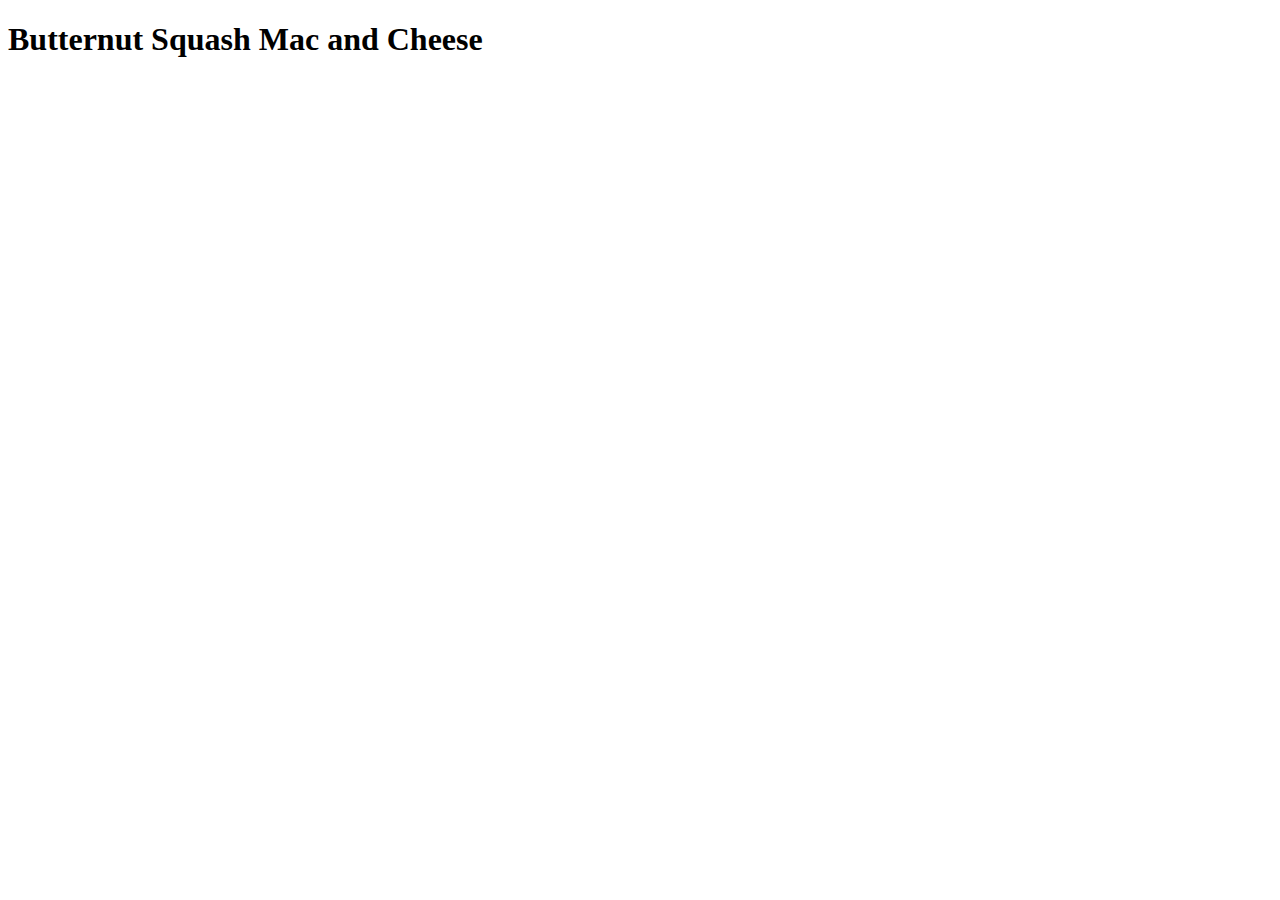
==== recipes/mac-and-cheese.html @ 1d4e1019 "Add mac and cheese recipe page and link" ====
<!DOCTYPE html>
<html lang="en">
<head>
  <meta charset="UTF-8">
  <meta http-equiv="X-UA-Compatible" content="IE=edge">
  <meta name="viewport" content="width=device-width, initial-scale=1.0">
  <title>Document</title>
</head>
<body>
  <h1>Butternut Squash Mac and Cheese</h1>
</body>
</html>
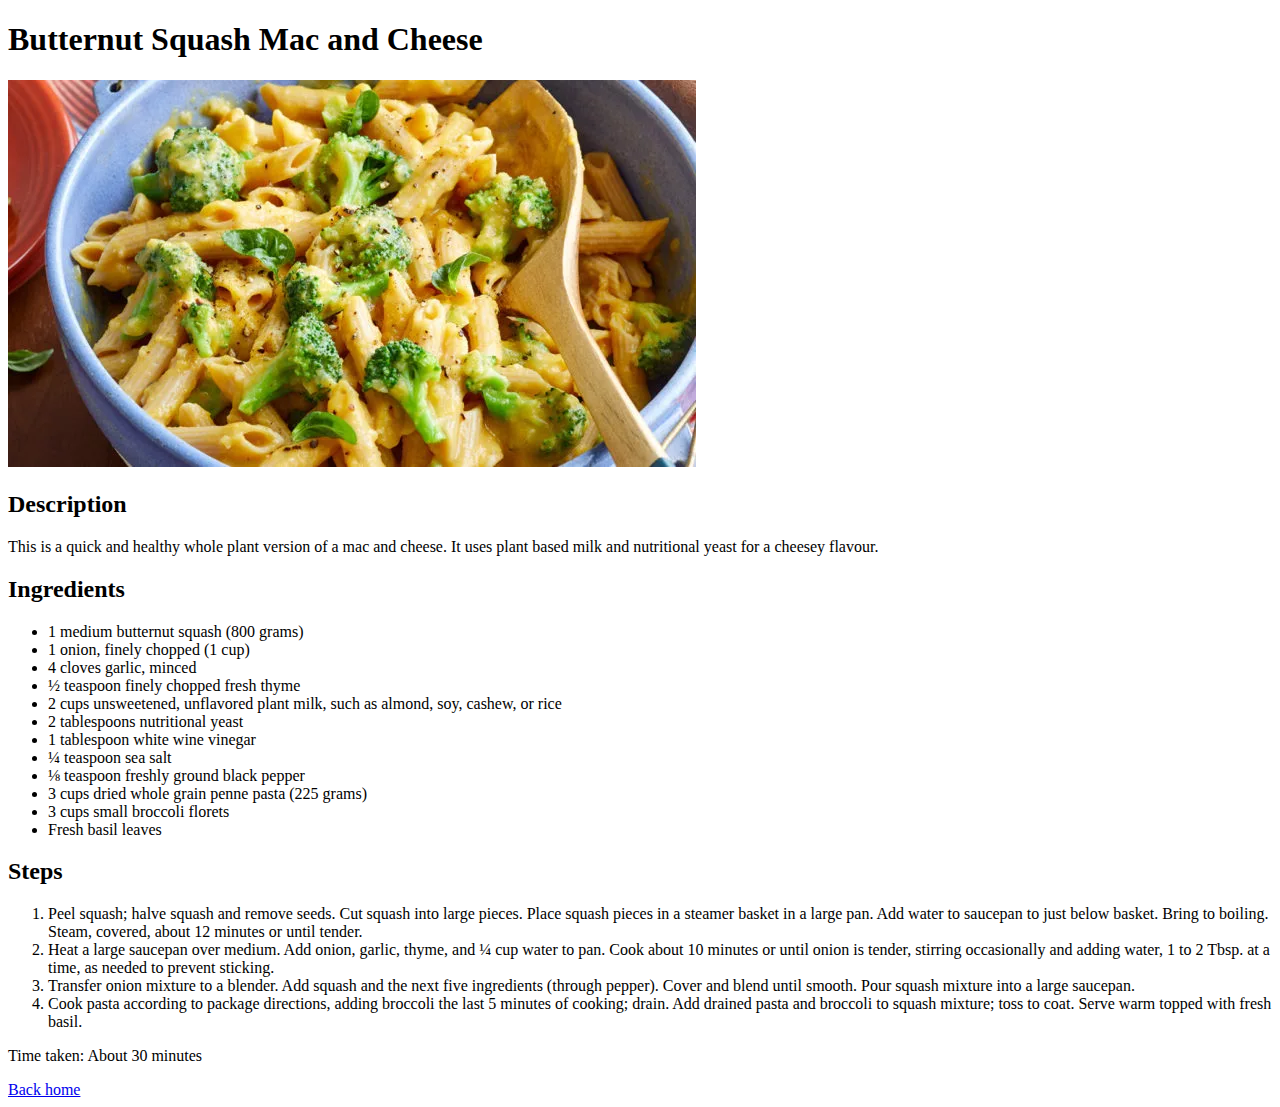
==== commit bf4342e6: "Complete mac and cheese recipe details and image" ====
--- a/recipes/mac-and-cheese.html
+++ b/recipes/mac-and-cheese.html
@@ -4,9 +4,42 @@
   <meta charset="UTF-8">
   <meta http-equiv="X-UA-Compatible" content="IE=edge">
   <meta name="viewport" content="width=device-width, initial-scale=1.0">
-  <title>Document</title>
+  <title>Odin Recipes - Butternut Squash Mac and Cheese</title>
 </head>
 <body>
   <h1>Butternut Squash Mac and Cheese</h1>
+  <img src="../img/butternut-mac-and-cheese.webp" alt="butternut squash mac and cheese with broccoli">
+  <h2>Description</h2>
+  <p>This is a quick and healthy whole plant version of a mac and cheese.
+    It uses plant based milk and nutritional yeast for a cheesey flavour.</p>
+  <h2>Ingredients</h2>
+    <ul>
+      <li>1 medium butternut squash (800 grams)</li>
+      <li>1 onion, finely chopped (1 cup)</li>
+      <li>4 cloves garlic, minced</li>
+      <li>½ teaspoon finely chopped fresh thyme</li>
+      <li>2 cups unsweetened, unflavored plant milk, such as almond, soy, cashew, or rice</li>
+      <li>2 tablespoons nutritional yeast</li>
+      <li>1 tablespoon white wine vinegar</li>
+      <li>¼ teaspoon sea salt</li>
+      <li>⅛ teaspoon freshly ground black pepper</li>
+      <li>3 cups dried whole grain penne pasta (225 grams)</li>
+      <li>3 cups small broccoli florets</li>
+      <li>Fresh basil leaves</li>
+    </ul>
+    <h2>Steps</h2>
+    <ol>
+      <li>Peel squash; halve squash and remove seeds. Cut squash into large pieces. Place squash pieces in a steamer basket in a large pan.
+        Add water to saucepan to just below basket. Bring to boiling. Steam, covered, about 12 minutes or until tender.</li>
+      <li>Heat a large saucepan over medium. Add onion, garlic, thyme, and ¼ cup water to pan.
+        Cook about 10 minutes or until onion is tender, stirring occasionally and adding water,
+        1 to 2 Tbsp. at a time, as needed to prevent sticking.</li>
+      <li>Transfer onion mixture to a blender. Add squash and the next five ingredients (through pepper).
+        Cover and blend until smooth. Pour squash mixture into a large saucepan.</li>
+      <li>Cook pasta according to package directions, adding broccoli the last 5 minutes of cooking; drain.
+        Add drained pasta and broccoli to squash mixture; toss to coat. Serve warm topped with fresh basil.</li>
+    </ol>
+    <p>Time taken: About 30 minutes</p>
+    <a href="../index.html">Back home</a>
 </body>
 </html>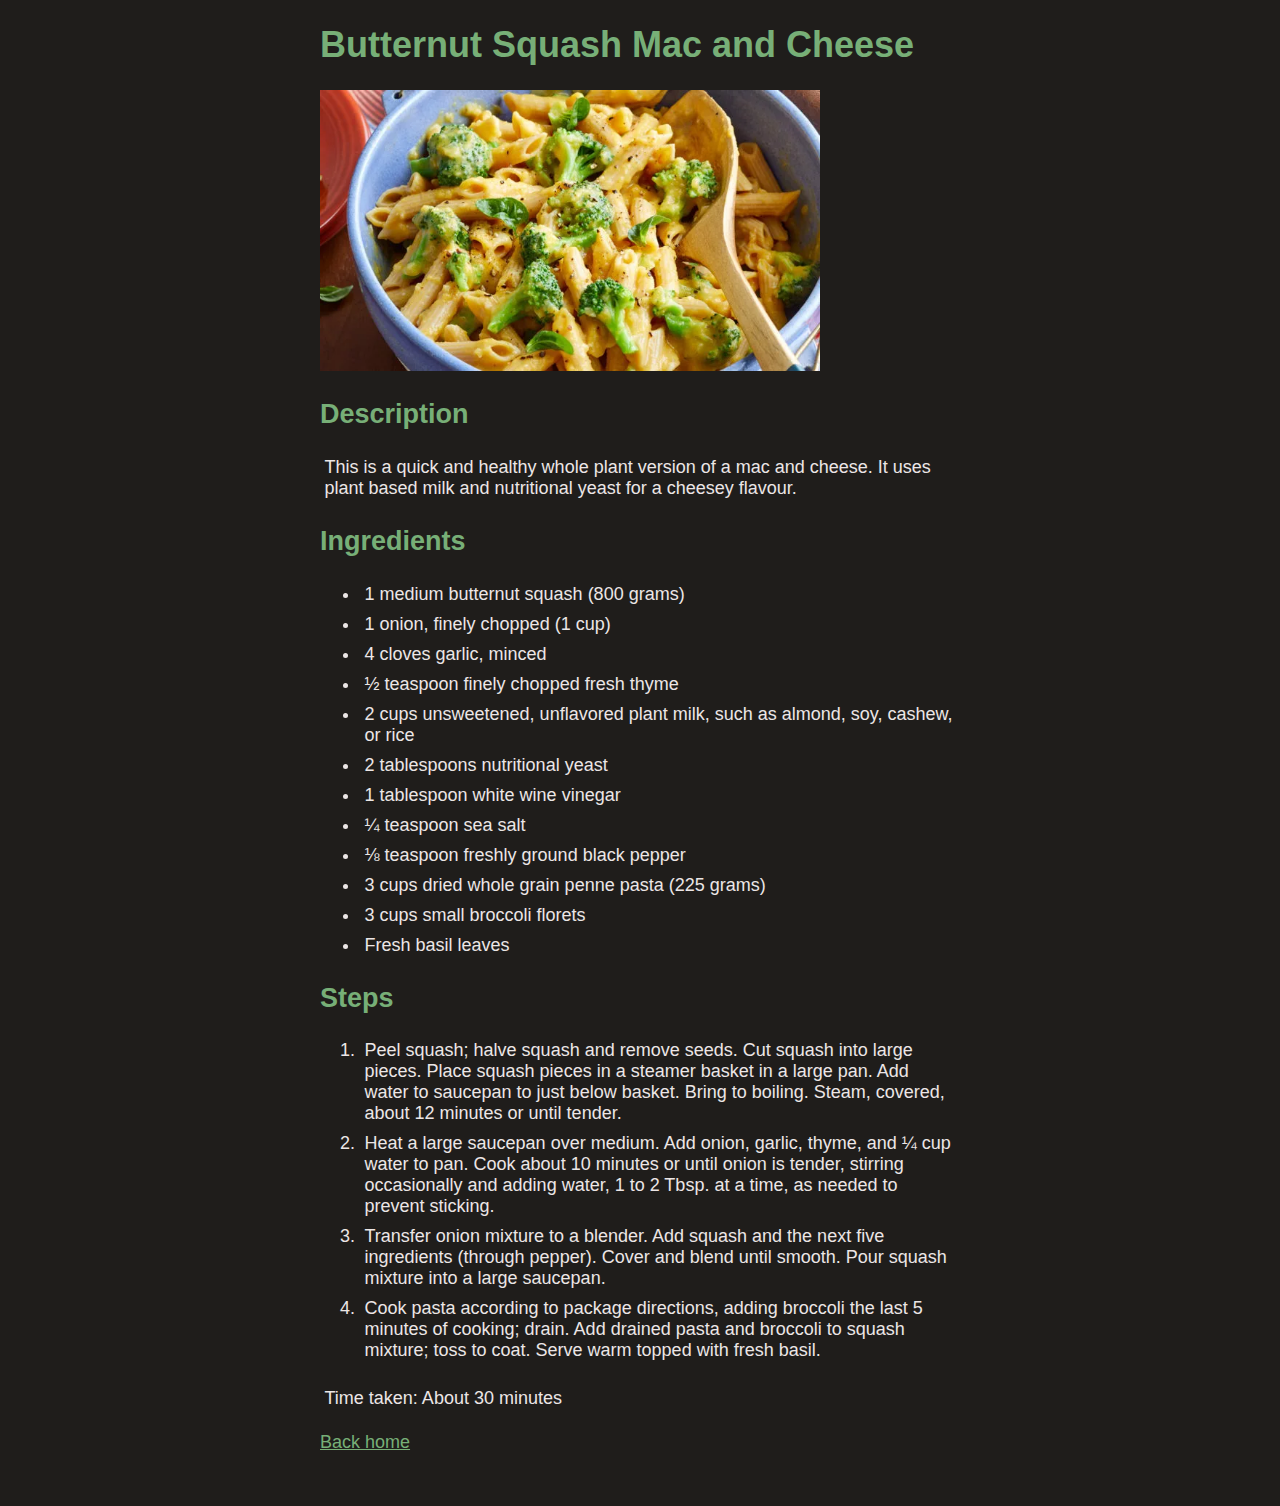
==== commit 5e7970a6: "Add stylesheet" ====
--- a/recipes/mac-and-cheese.html
+++ b/recipes/mac-and-cheese.html
@@ -4,6 +4,7 @@
   <meta charset="UTF-8">
   <meta http-equiv="X-UA-Compatible" content="IE=edge">
   <meta name="viewport" content="width=device-width, initial-scale=1.0">
+  <link rel="stylesheet" href="../styles/styles.css">
   <title>Odin Recipes - Butternut Squash Mac and Cheese</title>
 </head>
 <body>
@@ -40,6 +41,6 @@
         Add drained pasta and broccoli to squash mixture; toss to coat. Serve warm topped with fresh basil.</li>
     </ol>
     <p>Time taken: About 30 minutes</p>
-    <a href="../index.html">Back home</a>
+    <a class="home-button" href="../index.html">Back home</a>
 </body>
 </html>--- a/styles/styles.css
+++ b/styles/styles.css
@@ -0,0 +1,25 @@
+body {
+  font-family: Verdana, Geneva, Tahoma, sans-serif;
+  font-size: 18px;
+  background-color: rgb(31, 29, 27);
+  width: 50%;
+  margin: 0px auto;
+}
+
+h1, h2, h3, a {
+  color: #77af77;
+}
+
+p, li {
+  color: rgb(236, 230, 230);
+  padding: 0.25em;
+}
+
+img {
+  width: 500px;
+  height: auto;
+}
+
+.home-button {
+  padding-bottom: 3em;
+}
